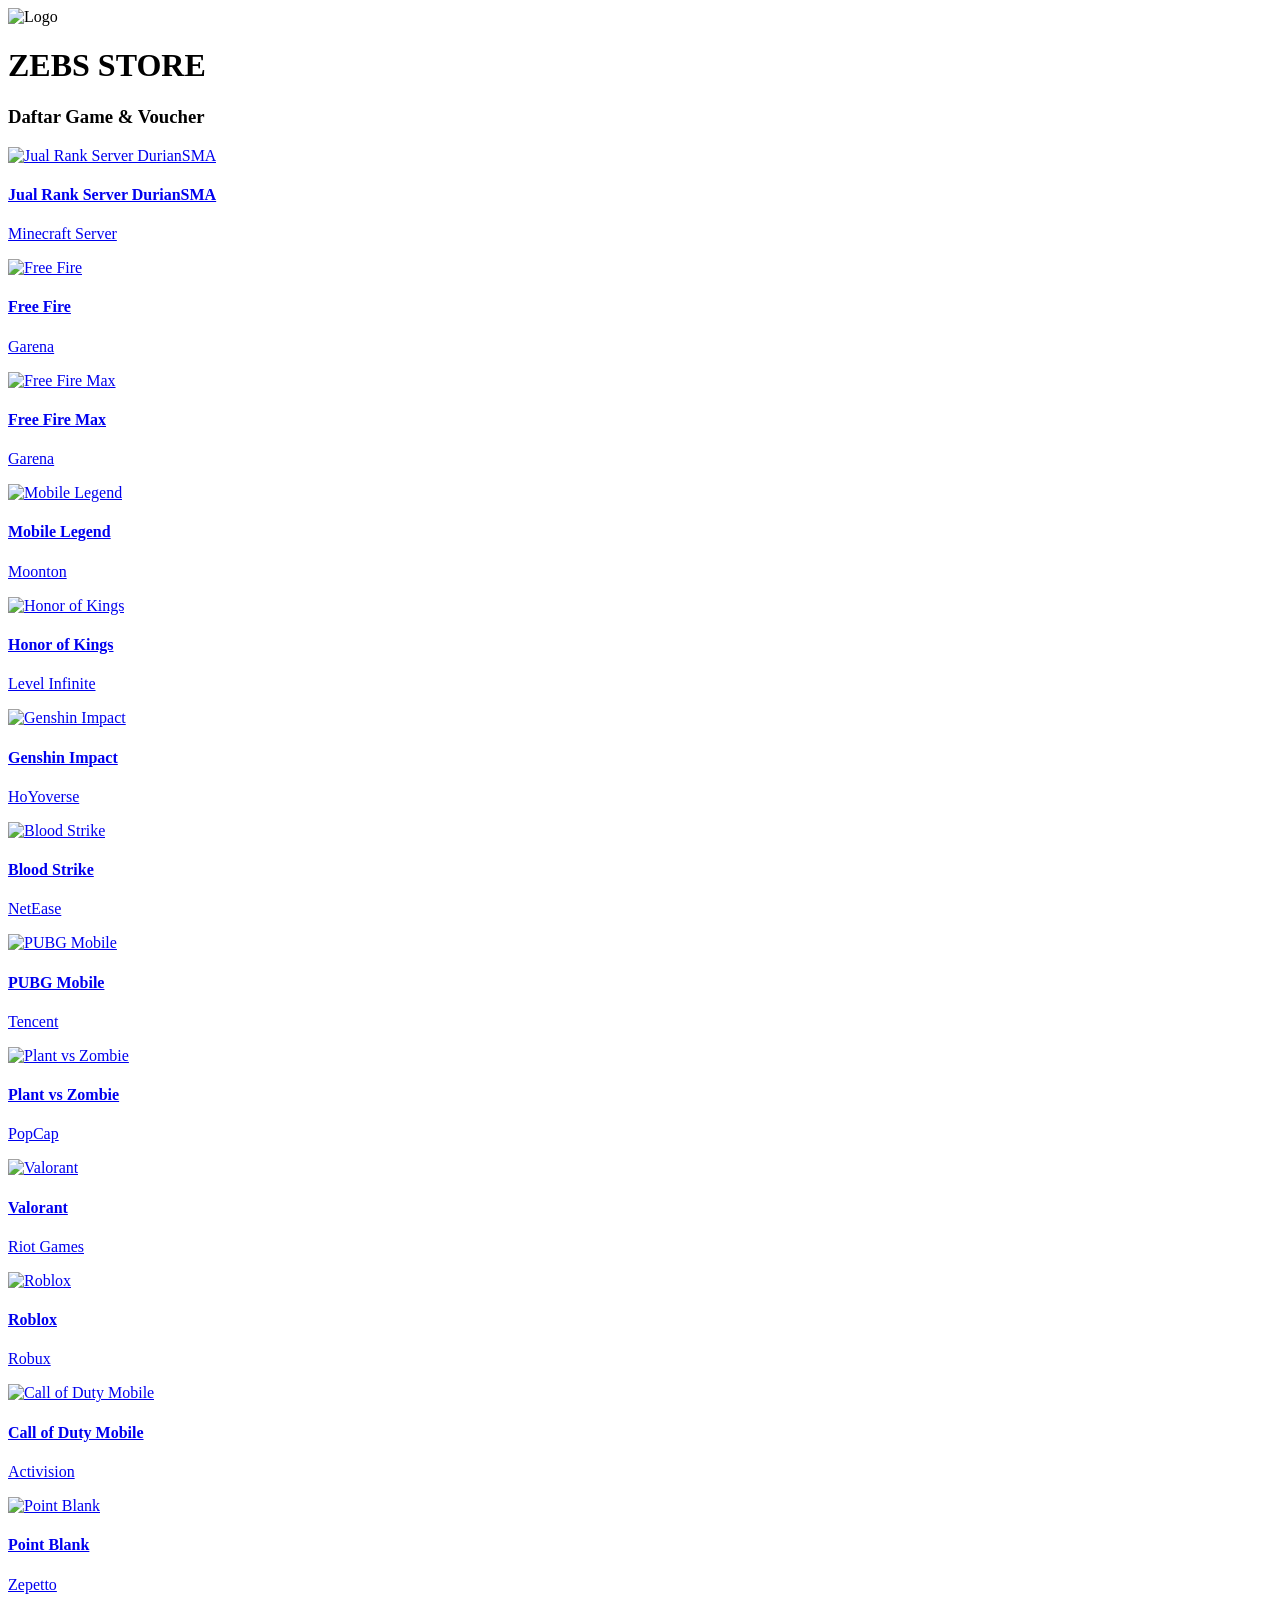
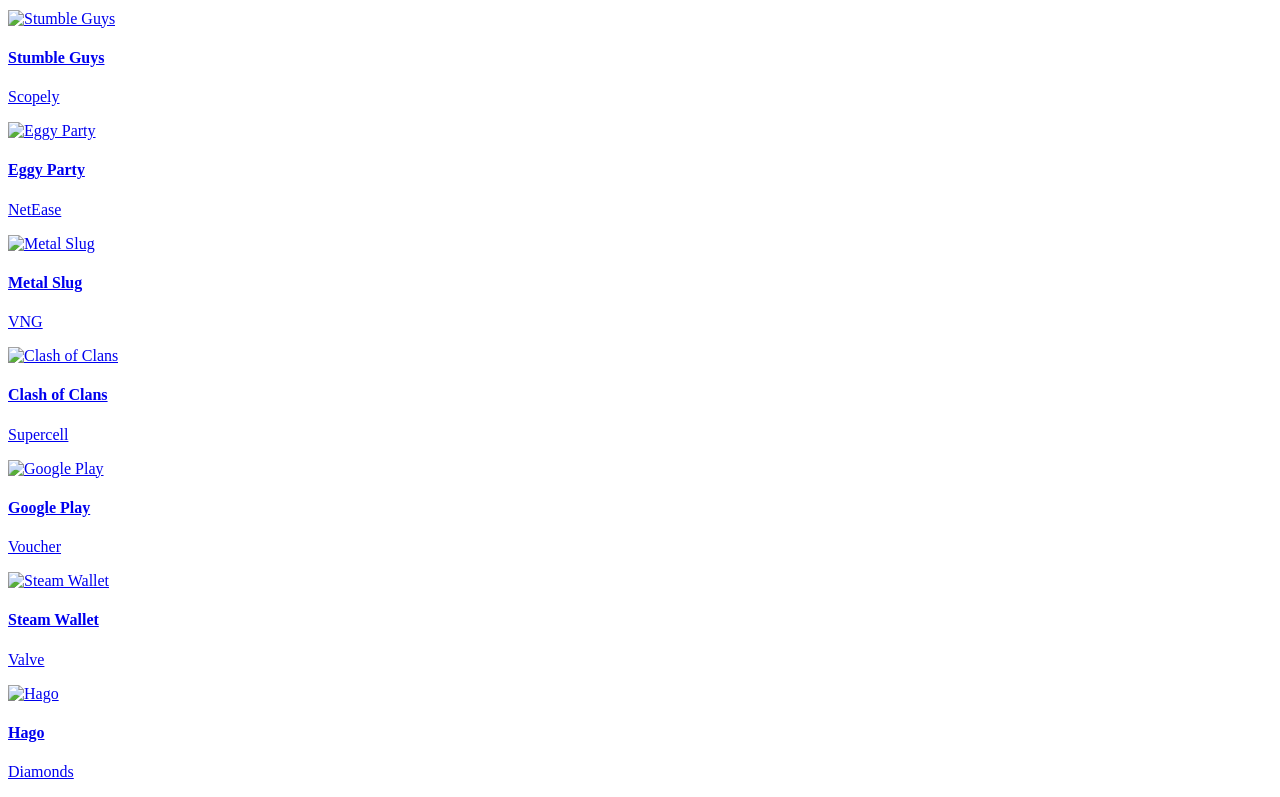
==== index.html @ 1fb60661 "Add initial HTML structure for ZEBS STORE" ====
<!DOCTYPE html>
<html lang="id">
<head>
    <meta charset="UTF-8">
    <meta name="viewport" content="width=device-width, initial-scale=1.0">
    <title>ZEBS STORE - Top Up Game Terlengkap</title>
    <link rel="stylesheet" href="style.css">
    <link href="https://fonts.googleapis.com/css2?family=Poppins:wght@400;600;700&display=swap" rel="stylesheet">
</head>
<body>
    <header>
        <div class="container header-container">
            <div class="logo-container">
                <img src="assets/kelinci-bg.jpg" alt="Logo" class="logo-img">
                <h1 class="logo-text">ZEBS <span>STORE</span></h1>
            </div>
        </div>
    </header>

    <section id="game-section" class="container">
        <h3 class="section-title">Daftar Game & Voucher</h3>
        <div class="games-grid" id="gameGrid">
            <script>
                const games = [
                    {n: "Jual Rank Server DurianSMA", i: "assets/mc.jpg", p: "Minecraft Server"},
                    {n: "Free Fire", i: "assets/ff.jpg", p: "Garena"},
                    {n: "Free Fire Max", i: "assets/ff-max.jpg", p: "Garena"},
                    {n: "Mobile Legend", i: "assets/ml.jpg", p: "Moonton"},
                    {n: "Honor of Kings", i: "assets/hok.jpg", p: "Level Infinite"},
                    {n: "Genshin Impact", i: "assets/genshin.jpg", p: "HoYoverse"},
                    {n: "Blood Strike", i: "assets/bls.jpg", p: "NetEase"}, 
                    {n: "PUBG Mobile", i: "assets/pubg.jpg", p: "Tencent"},
                    {n: "Plant vs Zombie", i: "assets/pvz.jpg", p: "PopCap"},
                    {n: "Valorant", i: "assets/valorant.jpg", p: "Riot Games"},
                    {n: "Roblox", i: "assets/roblox.jpg", p: "Robux"},
                    {n: "Call of Duty Mobile", i: "assets/codm.jpg", p: "Activision"},
                    {n: "Point Blank", i: "assets/pb.jpg", p: "Zepetto"},
                    {n: "Stumble Guys", i: "assets/stumble.jpg", p: "Scopely"},
                    {n: "Eggy Party", i: "assets/eggy.jpg", p: "NetEase"},
                    {n: "Metal Slug", i: "assets/metal-slug.jpg", p: "VNG"},
                    {n: "Clash of Clans", i: "assets/coc.jpg", p: "Supercell"},
                    {n: "Google Play", i: "assets/gp.jpg", p: "Voucher"},
                    {n: "Steam Wallet", i: "assets/steam.jpg", p: "Valve"},
                    {n: "Hago", i: "assets/hago.jpg", p: "Diamonds"}
                ];
                
                document.write(games.map(g => `
                    <a href="form.html?game=${encodeURIComponent(g.n)}" class="game-card">
                        <div class="game-img-container"><img src="${g.i}" alt="${g.n}" class="game-img"></div>
                        <div class="game-info"><h4>${g.n}</h4><p>${g.p}</p></div>
                    </a>
                `).join(''));
            </script>
        </div>
    </section>

    <script src="script.js"></script>
</body>
</html>
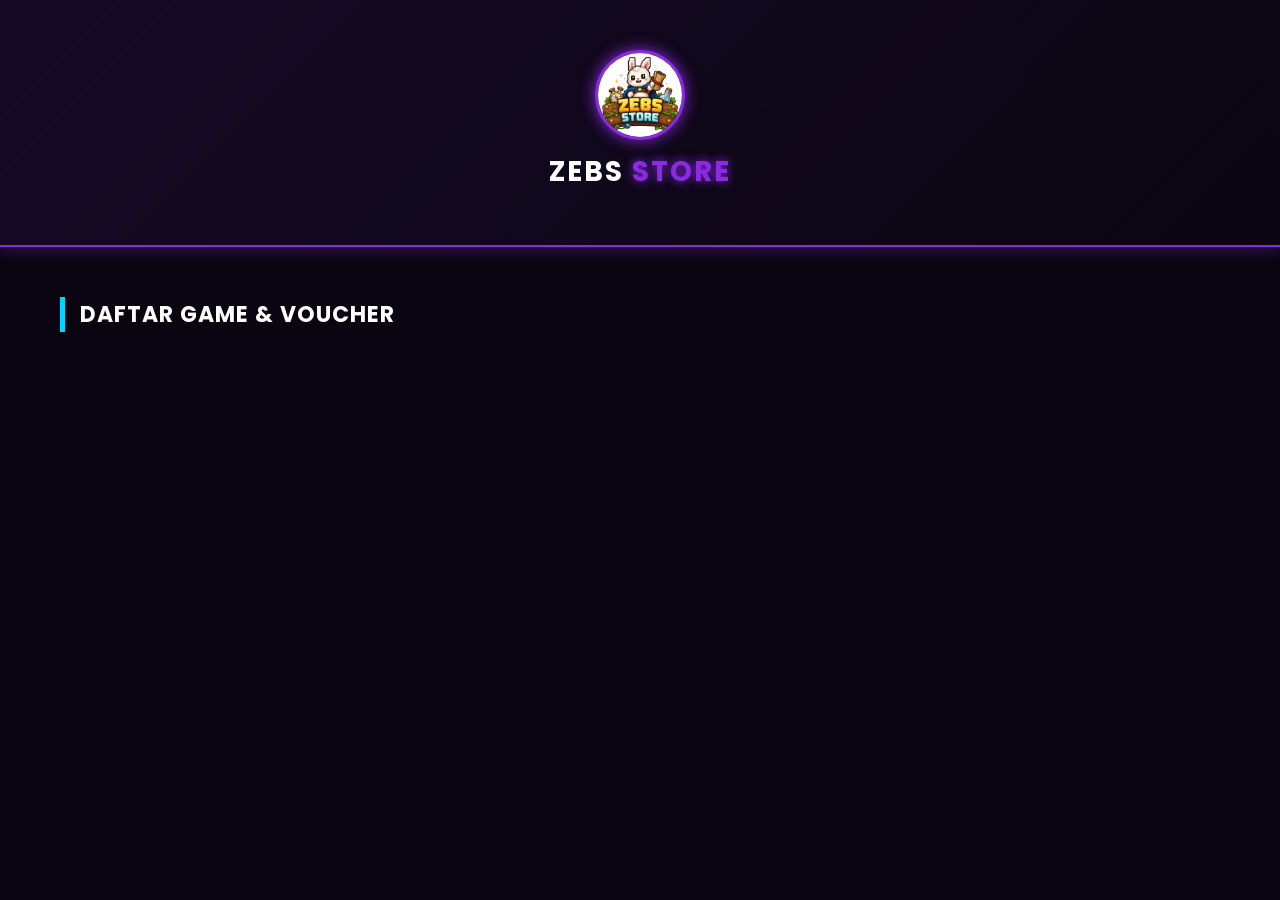
==== commit 62384f8e: "Refactor game section to use empty game grid div Removed inline game data script and replaced with a" ====
--- a/index.html
+++ b/index.html
@@ -19,39 +19,7 @@
 
     <section id="game-section" class="container">
         <h3 class="section-title">Daftar Game & Voucher</h3>
-        <div class="games-grid" id="gameGrid">
-            <script>
-                const games = [
-                    {n: "Jual Rank Server DurianSMA", i: "assets/mc.jpg", p: "Minecraft Server"},
-                    {n: "Free Fire", i: "assets/ff.jpg", p: "Garena"},
-                    {n: "Free Fire Max", i: "assets/ff-max.jpg", p: "Garena"},
-                    {n: "Mobile Legend", i: "assets/ml.jpg", p: "Moonton"},
-                    {n: "Honor of Kings", i: "assets/hok.jpg", p: "Level Infinite"},
-                    {n: "Genshin Impact", i: "assets/genshin.jpg", p: "HoYoverse"},
-                    {n: "Blood Strike", i: "assets/bls.jpg", p: "NetEase"}, 
-                    {n: "PUBG Mobile", i: "assets/pubg.jpg", p: "Tencent"},
-                    {n: "Plant vs Zombie", i: "assets/pvz.jpg", p: "PopCap"},
-                    {n: "Valorant", i: "assets/valorant.jpg", p: "Riot Games"},
-                    {n: "Roblox", i: "assets/roblox.jpg", p: "Robux"},
-                    {n: "Call of Duty Mobile", i: "assets/codm.jpg", p: "Activision"},
-                    {n: "Point Blank", i: "assets/pb.jpg", p: "Zepetto"},
-                    {n: "Stumble Guys", i: "assets/stumble.jpg", p: "Scopely"},
-                    {n: "Eggy Party", i: "assets/eggy.jpg", p: "NetEase"},
-                    {n: "Metal Slug", i: "assets/metal-slug.jpg", p: "VNG"},
-                    {n: "Clash of Clans", i: "assets/coc.jpg", p: "Supercell"},
-                    {n: "Google Play", i: "assets/gp.jpg", p: "Voucher"},
-                    {n: "Steam Wallet", i: "assets/steam.jpg", p: "Valve"},
-                    {n: "Hago", i: "assets/hago.jpg", p: "Diamonds"}
-                ];
-                
-                document.write(games.map(g => `
-                    <a href="form.html?game=${encodeURIComponent(g.n)}" class="game-card">
-                        <div class="game-img-container"><img src="${g.i}" alt="${g.n}" class="game-img"></div>
-                        <div class="game-info"><h4>${g.n}</h4><p>${g.p}</p></div>
-                    </a>
-                `).join(''));
-            </script>
-        </div>
+        <div class="games-grid" id="gameGrid"></div>
     </section>
 
     <script src="script.js"></script>
--- a/style.css
+++ b/style.css
@@ -0,0 +1,209 @@
+/* --- ZEBS STORE - OFFICIAL STYLESHEET --- */
+:root {
+    --primary-color: #8a2be2; /* Ungu khas Zebs Store */
+    --secondary-color: #00d4ff; /* Biru Neon */
+    --bg-dark: #0a0510;
+    --card-bg: #1a1525;
+    --text-white: #ffffff;
+    --text-gray: #a2a2a2;
+}
+
+* {
+    margin: 0;
+    padding: 0;
+    box-sizing: border-box;
+    font-family: 'Poppins', sans-serif;
+}
+
+body {
+    background-color: var(--bg-dark);
+    color: var(--text-white);
+    line-height: 1.6;
+    overflow-x: hidden;
+    transition: opacity 0.5s ease; /* Untuk animasi fade-out script.js */
+}
+
+.container {
+    max-width: 1200px;
+    margin: 0 auto;
+    padding: 20px;
+}
+
+/* --- HEADER & LOGO --- */
+header {
+    background: linear-gradient(135deg, #150a26 0%, #0a0510 100%);
+    padding: 30px 0;
+    border-bottom: 2px solid var(--primary-color);
+    box-shadow: 0 4px 15px rgba(138, 43, 226, 0.3);
+}
+
+.header-container {
+    display: flex;
+    justify-content: center;
+    align-items: center;
+}
+
+.logo-container {
+    display: flex;
+    flex-direction: column;
+    align-items: center;
+    gap: 10px;
+}
+
+.logo-img {
+    width: 90px;
+    height: 90px;
+    border-radius: 50%;
+    border: 3px solid var(--primary-color);
+    object-fit: cover;
+    box-shadow: 0 0 15px var(--primary-color);
+}
+
+.logo-text {
+    font-size: 28px;
+    font-weight: 700;
+    letter-spacing: 2px;
+}
+
+.logo-text span {
+    color: var(--primary-color);
+    text-shadow: 0 0 10px var(--primary-color);
+}
+
+/* --- SECTION TITLE --- */
+.section-title {
+    font-size: 22px;
+    margin: 30px 0;
+    padding-left: 15px;
+    border-left: 5px solid var(--secondary-color);
+    text-transform: uppercase;
+    letter-spacing: 1px;
+}
+
+/* --- GAMES GRID SYSTEM --- */
+.games-grid {
+    display: grid;
+    grid-template-columns: repeat(auto-fill, minmax(160px, 1fr));
+    gap: 20px;
+    margin-bottom: 50px;
+}
+
+.game-card {
+    background: var(--card-bg);
+    border-radius: 15px;
+    overflow: hidden;
+    text-decoration: none;
+    color: white;
+    transition: all 0.3s ease;
+    border: 1px solid rgba(255, 255, 255, 0.05);
+    display: flex;
+    flex-direction: column;
+}
+
+.game-card:hover {
+    transform: translateY(-8px);
+    border-color: var(--primary-color);
+    box-shadow: 0 10px 20px rgba(138, 43, 226, 0.2);
+}
+
+.game-card.active {
+    border-color: var(--secondary-color);
+    transform: scale(0.95);
+}
+
+.game-img-container {
+    width: 100%;
+    aspect-ratio: 1 / 1;
+    overflow: hidden;
+}
+
+.game-img {
+    width: 100%;
+    height: 100%;
+    object-fit: cover;
+    transition: transform 0.5s ease;
+}
+
+.game-card:hover .game-img {
+    transform: scale(1.1);
+}
+
+.game-info {
+    padding: 12px;
+    text-align: center;
+}
+
+.game-info h4 {
+    font-size: 14px;
+    margin-bottom: 4px;
+    white-space: nowrap;
+    overflow: hidden;
+    text-overflow: ellipsis;
+}
+
+.game-info p {
+    font-size: 11px;
+    color: var(--text-gray);
+}
+
+/* --- ANIMASI LOADING (FOR SCRIPT.JS) --- */
+#loader-overlay {
+    position: fixed;
+    inset: 0;
+    background: var(--bg-dark);
+    z-index: 9999;
+    display: flex;
+    justify-content: center;
+    align-items: center;
+}
+
+.loader {
+    width: 50px;
+    height: 50px;
+    border: 4px solid rgba(255, 255, 255, 0.1);
+    border-left-color: var(--primary-color);
+    border-radius: 50%;
+    animation: spin 1s linear infinite;
+}
+
+@keyframes spin {
+    to { transform: rotate(360deg); }
+}
+
+/* --- SYSTEM TOAST (NOTIFIKASI) --- */
+.toast {
+    position: fixed;
+    bottom: -100px; /* Sembunyi di bawah */
+    left: 50%;
+    transform: translateX(-50%);
+    background: linear-gradient(90deg, var(--primary-color), #4b0082);
+    color: white;
+    padding: 12px 30px;
+    border-radius: 50px;
+    font-weight: 600;
+    box-shadow: 0 5px 15px rgba(0,0,0,0.5);
+    z-index: 10000;
+    transition: bottom 0.5s cubic-bezier(0.175, 0.885, 0.32, 1.275);
+    white-space: nowrap;
+}
+
+.toast.show {
+    bottom: 30px; /* Muncul ke atas */
+}
+
+/* --- RESPONSIVE MOBILE --- */
+@media (max-width: 480px) {
+    .games-grid {
+        grid-template-columns: repeat(2, 1fr); /* 2 Kolom di HP */
+        gap: 15px;
+    }
+    
+    .logo-img {
+        width: 70px;
+        height: 70px;
+    }
+    
+    .logo-text {
+        font-size: 22px;
+    }
+}
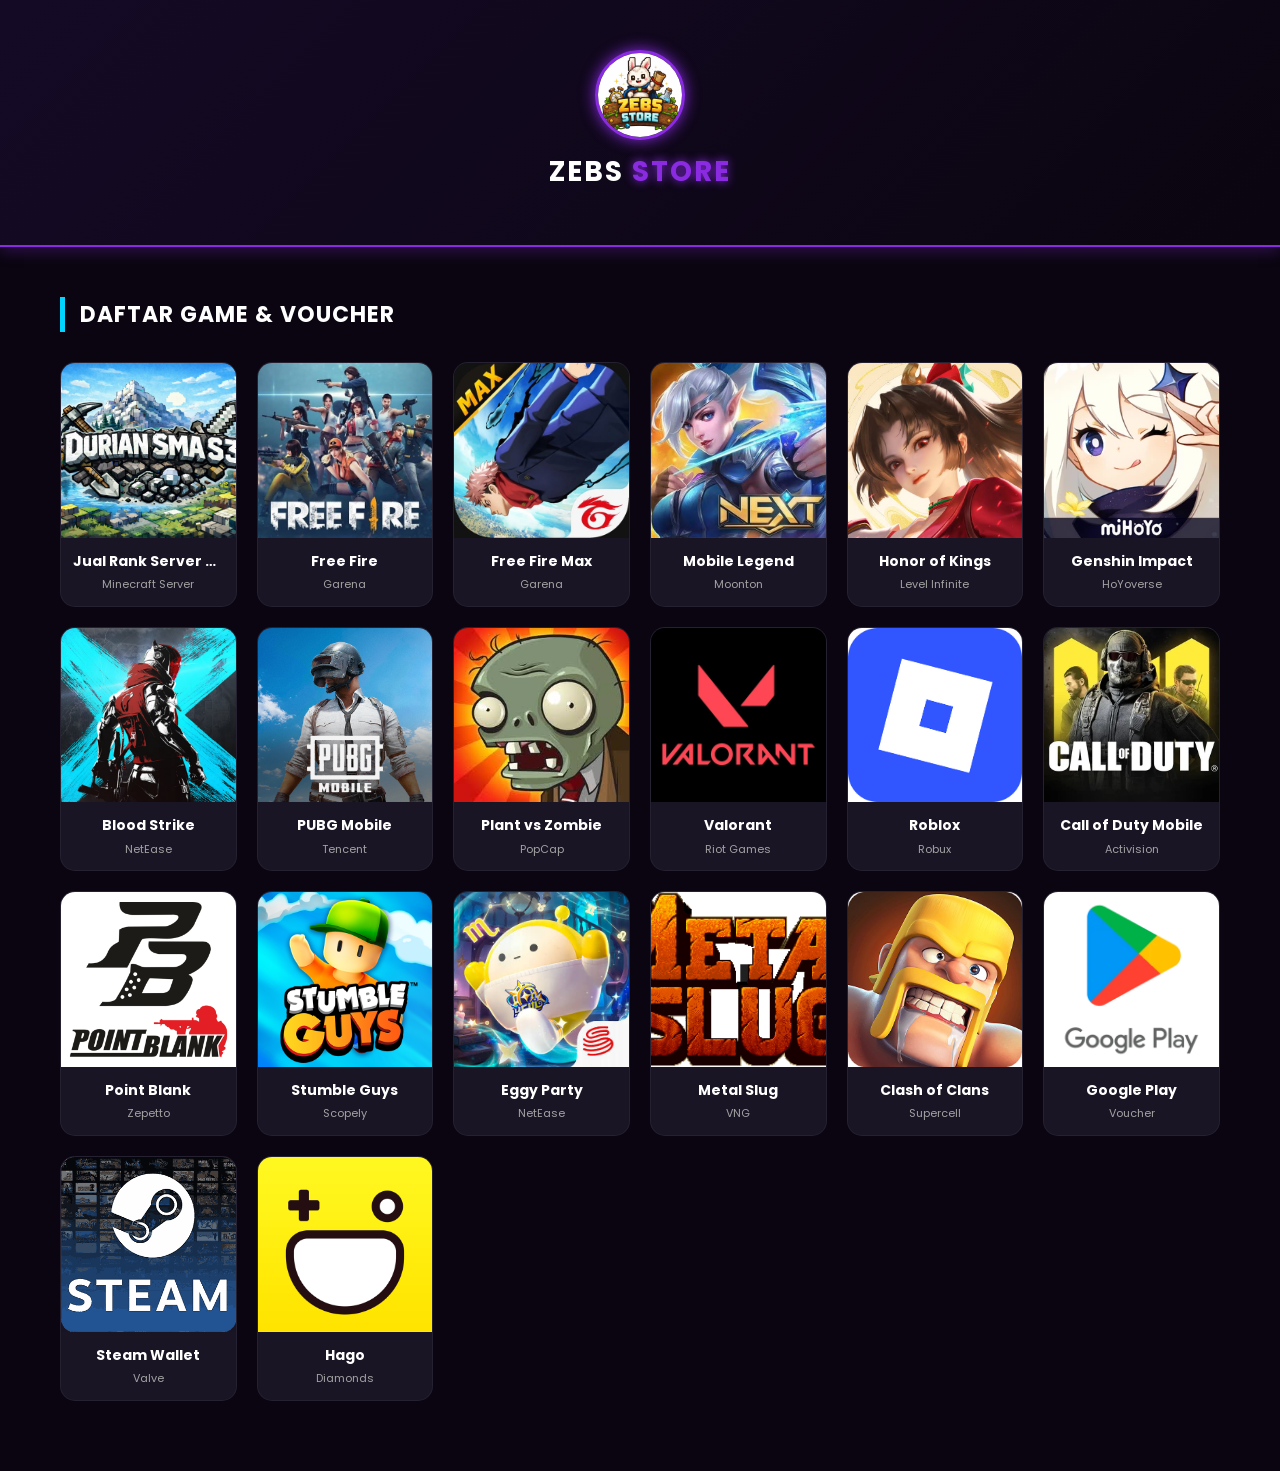
==== commit 95c294c5: "Add game list to game section in index.html" ====
--- a/index.html
+++ b/index.html
@@ -19,7 +19,41 @@
 
     <section id="game-section" class="container">
         <h3 class="section-title">Daftar Game & Voucher</h3>
-        <div class="games-grid" id="gameGrid"></div>
+        <div class="games-grid" id="gameGrid">
+            <script>
+                // List game aman di sini
+                const games = [
+                    {n: "Jual Rank Server DurianSMA", i: "assets/mc.jpg", p: "Minecraft Server"},
+                    {n: "Free Fire", i: "assets/ff.jpg", p: "Garena"},
+                    {n: "Free Fire Max", i: "assets/ff-max.jpg", p: "Garena"},
+                    {n: "Mobile Legend", i: "assets/ml.jpg", p: "Moonton"},
+                    {n: "Honor of Kings", i: "assets/hok.jpg", p: "Level Infinite"},
+                    {n: "Genshin Impact", i: "assets/genshin.jpg", p: "HoYoverse"},
+                    {n: "Blood Strike", i: "assets/bls.jpg", p: "NetEase"}, 
+                    {n: "PUBG Mobile", i: "assets/pubg.jpg", p: "Tencent"},
+                    {n: "Plant vs Zombie", i: "assets/pvz.jpg", p: "PopCap"},
+                    {n: "Valorant", i: "assets/valorant.jpg", p: "Riot Games"},
+                    {n: "Roblox", i: "assets/roblox.jpg", p: "Robux"},
+                    {n: "Call of Duty Mobile", i: "assets/codm.jpg", p: "Activision"},
+                    {n: "Point Blank", i: "assets/pb.jpg", p: "Zepetto"},
+                    {n: "Stumble Guys", i: "assets/stumble.jpg", p: "Scopely"},
+                    {n: "Eggy Party", i: "assets/eggy.jpg", p: "NetEase"},
+                    {n: "Metal Slug", i: "assets/metal-slug.jpg", p: "VNG"},
+                    {n: "Clash of Clans", i: "assets/coc.jpg", p: "Supercell"},
+                    {n: "Google Play", i: "assets/gp.jpg", p: "Voucher"},
+                    {n: "Steam Wallet", i: "assets/steam.jpg", p: "Valve"},
+                    {n: "Hago", i: "assets/hago.jpg", p: "Diamonds"}
+                ];
+                
+                // Kode ini yang masukin gambar ke layar
+                document.getElementById('gameGrid').innerHTML = games.map(g => `
+                    <a href="form.html?game=${encodeURIComponent(g.n)}" class="game-card">
+                        <div class="game-img-container"><img src="${g.i}" alt="${g.n}" class="game-img"></div>
+                        <div class="game-info"><h4>${g.n}</h4><p>${g.p}</p></div>
+                    </a>
+                `).join('');
+            </script>
+        </div>
     </section>
 
     <script src="script.js"></script>
